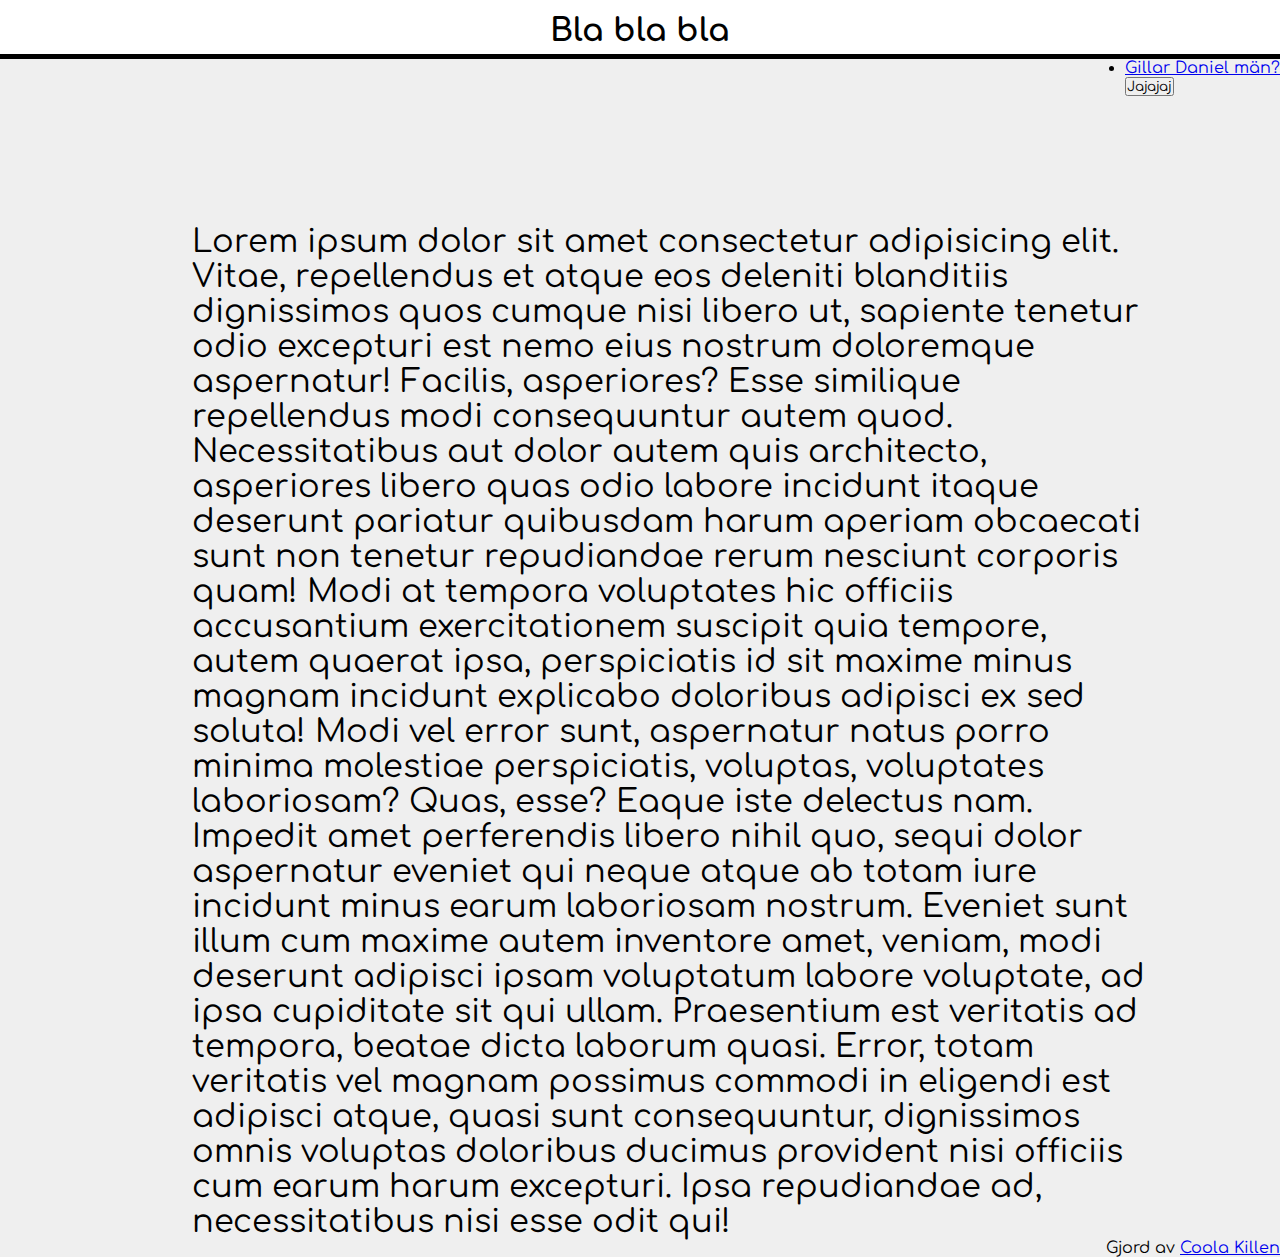
==== index.html @ 1978b9a2 "Laddar upp prototyp av hemsidan" ====
<!DOCTYPE html>
<html lang="en">
  <head>
    <meta charset="UTF-8" />
    <meta name="viewport" content="width=device-width, initial-scale=1.0" />
    <title>Panes worship site</title>
    <meta name="description" content="Hampus coola hemsida jao" />
    <link rel="stylesheet" href="style.css" />
  </head>
  <body>
    <header>
      <div class="penis">
        <h1>Bla bla bla</h1>
      </div>
      <nav class="nav">
        <ul>
          <li>
            <a href="test.html">Gillar Daniel män?</a>

            <br />
            <button type="button" onclick="alert('Hejsan svejsan')">
              Jajajaj
            </button>
          </li>
        </ul>
      </nav>
    </header>

    <section>
      <p>
        Lorem ipsum dolor sit amet consectetur adipisicing elit. Vitae,
        repellendus et atque eos deleniti blanditiis dignissimos quos cumque
        nisi libero ut, sapiente tenetur odio excepturi est nemo eius nostrum
        doloremque aspernatur! Facilis, asperiores? Esse similique repellendus
        modi consequuntur autem quod. Necessitatibus aut dolor autem quis
        architecto, asperiores libero quas odio labore incidunt itaque deserunt
        pariatur quibusdam harum aperiam obcaecati sunt non tenetur repudiandae
        rerum nesciunt corporis quam! Modi at tempora voluptates hic officiis
        accusantium exercitationem suscipit quia tempore, autem quaerat ipsa,
        perspiciatis id sit maxime minus magnam incidunt explicabo doloribus
        adipisci ex sed soluta! Modi vel error sunt, aspernatur natus porro
        minima molestiae perspiciatis, voluptas, voluptates laboriosam? Quas,
        esse? Eaque iste delectus nam. Impedit amet perferendis libero nihil
        quo, sequi dolor aspernatur eveniet qui neque atque ab totam iure
        incidunt minus earum laboriosam nostrum. Eveniet sunt illum cum maxime
        autem inventore amet, veniam, modi deserunt adipisci ipsam voluptatum
        labore voluptate, ad ipsa cupiditate sit qui ullam. Praesentium est
        veritatis ad tempora, beatae dicta laborum quasi. Error, totam veritatis
        vel magnam possimus commodi in eligendi est adipisci atque, quasi sunt
        consequuntur, dignissimos omnis voluptas doloribus ducimus provident
        nisi officiis cum earum harum excepturi. Ipsa repudiandae ad,
        necessitatibus nisi esse odit qui!
      </p>
    </section>
    <footer>
      <p>
        Gjord av <a href="https://sv.wikipedia.org/wiki/Jesus">Coola Killen</a>
      </p>
    </footer>
  </body>
</html>
---- style.css ----
@import url("https://fonts.googleapis.com/css2?family=Comfortaa:wght@300..700&display=swap");

* {
  font-family: "Comfortaa", serif;
  padding: 0;
  margin: 0;
}

body {
  display: flex;
  flex-direction: column;
  color: black;
  background-color: #efefef;
}

h1 {
}

nav {
  text-decoration: none;
  display: flex;
  justify-content: right;
}

section {
  font-size: 2rem;
  padding-top: 10%;
  padding-left: 15%;
  padding-right: 10%;
}

.penis {
  position: sticky;
  display: flex;
  justify-content: center;
  border-bottom: 5px solid black;
  padding-top: 1%;
  padding-bottom: 0.5%;
  background-color: white;
}

footer {
  display: flex;
  justify-content: right;
}
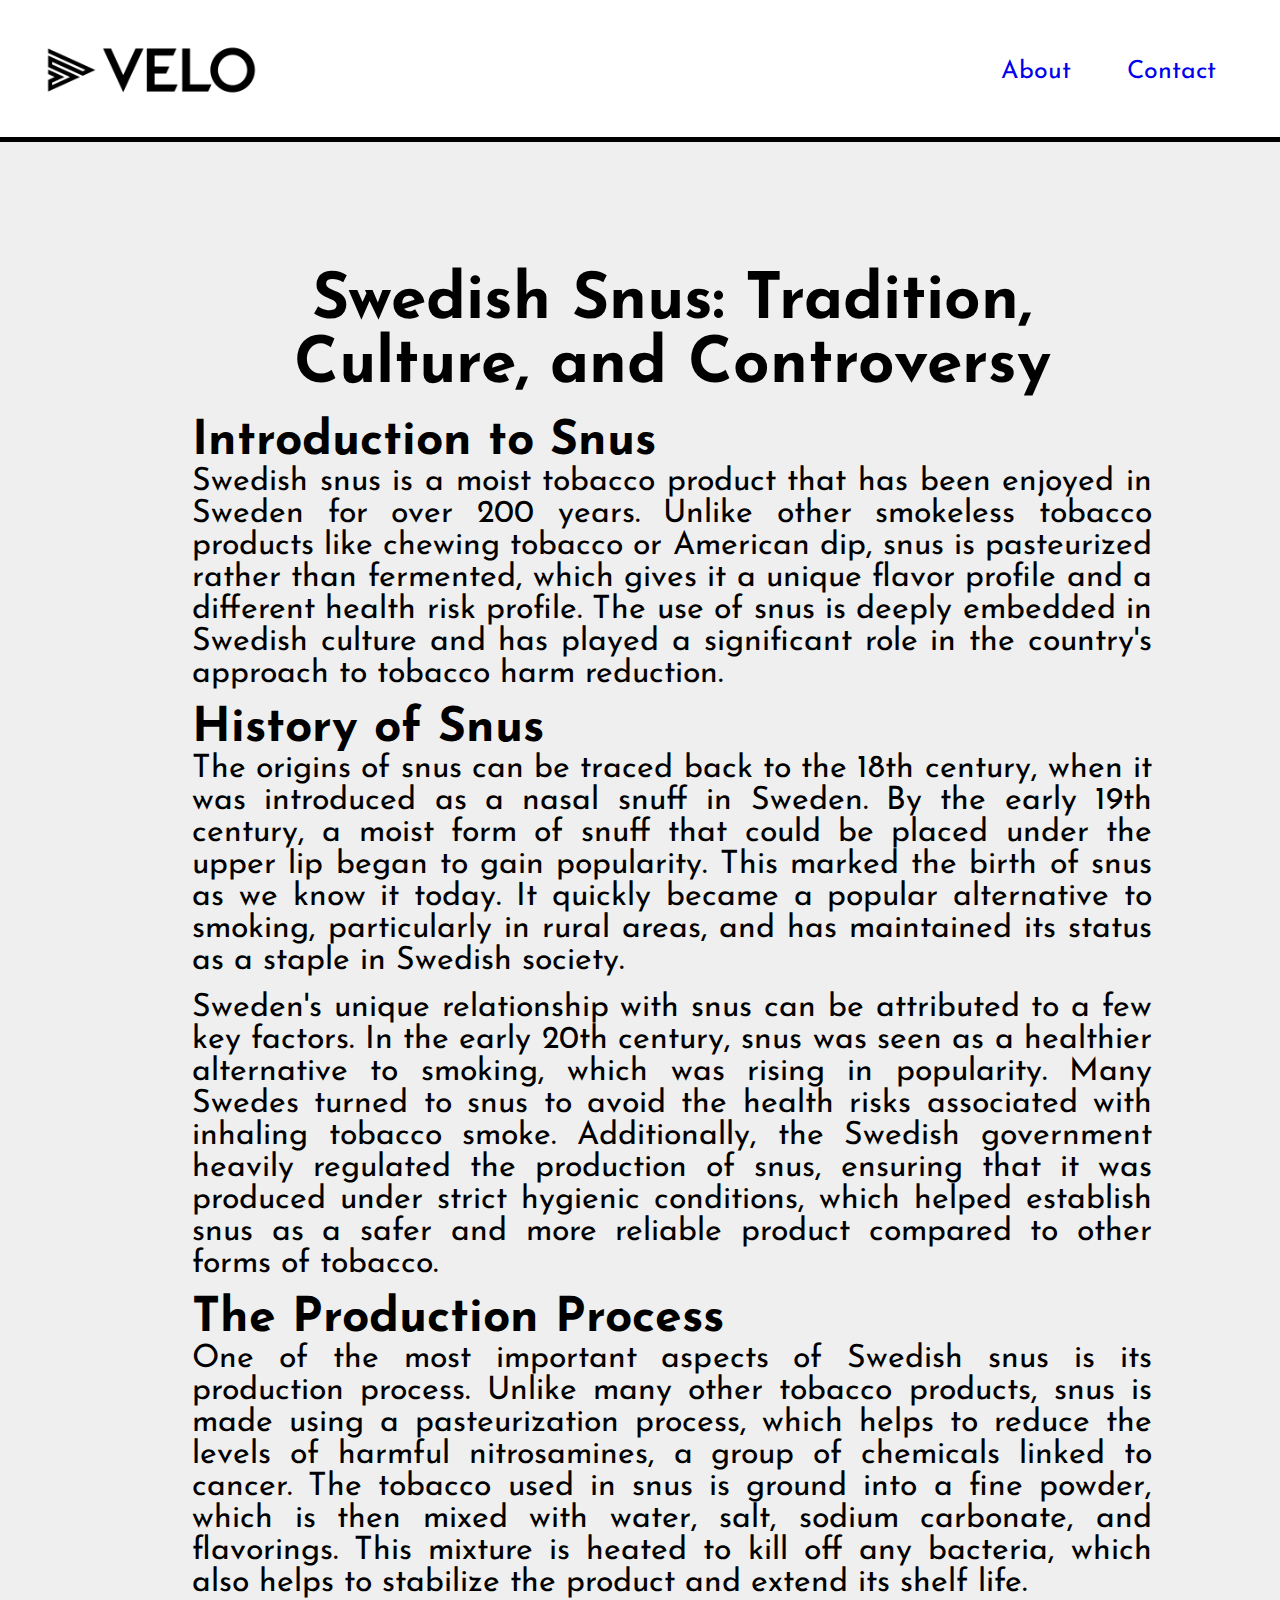
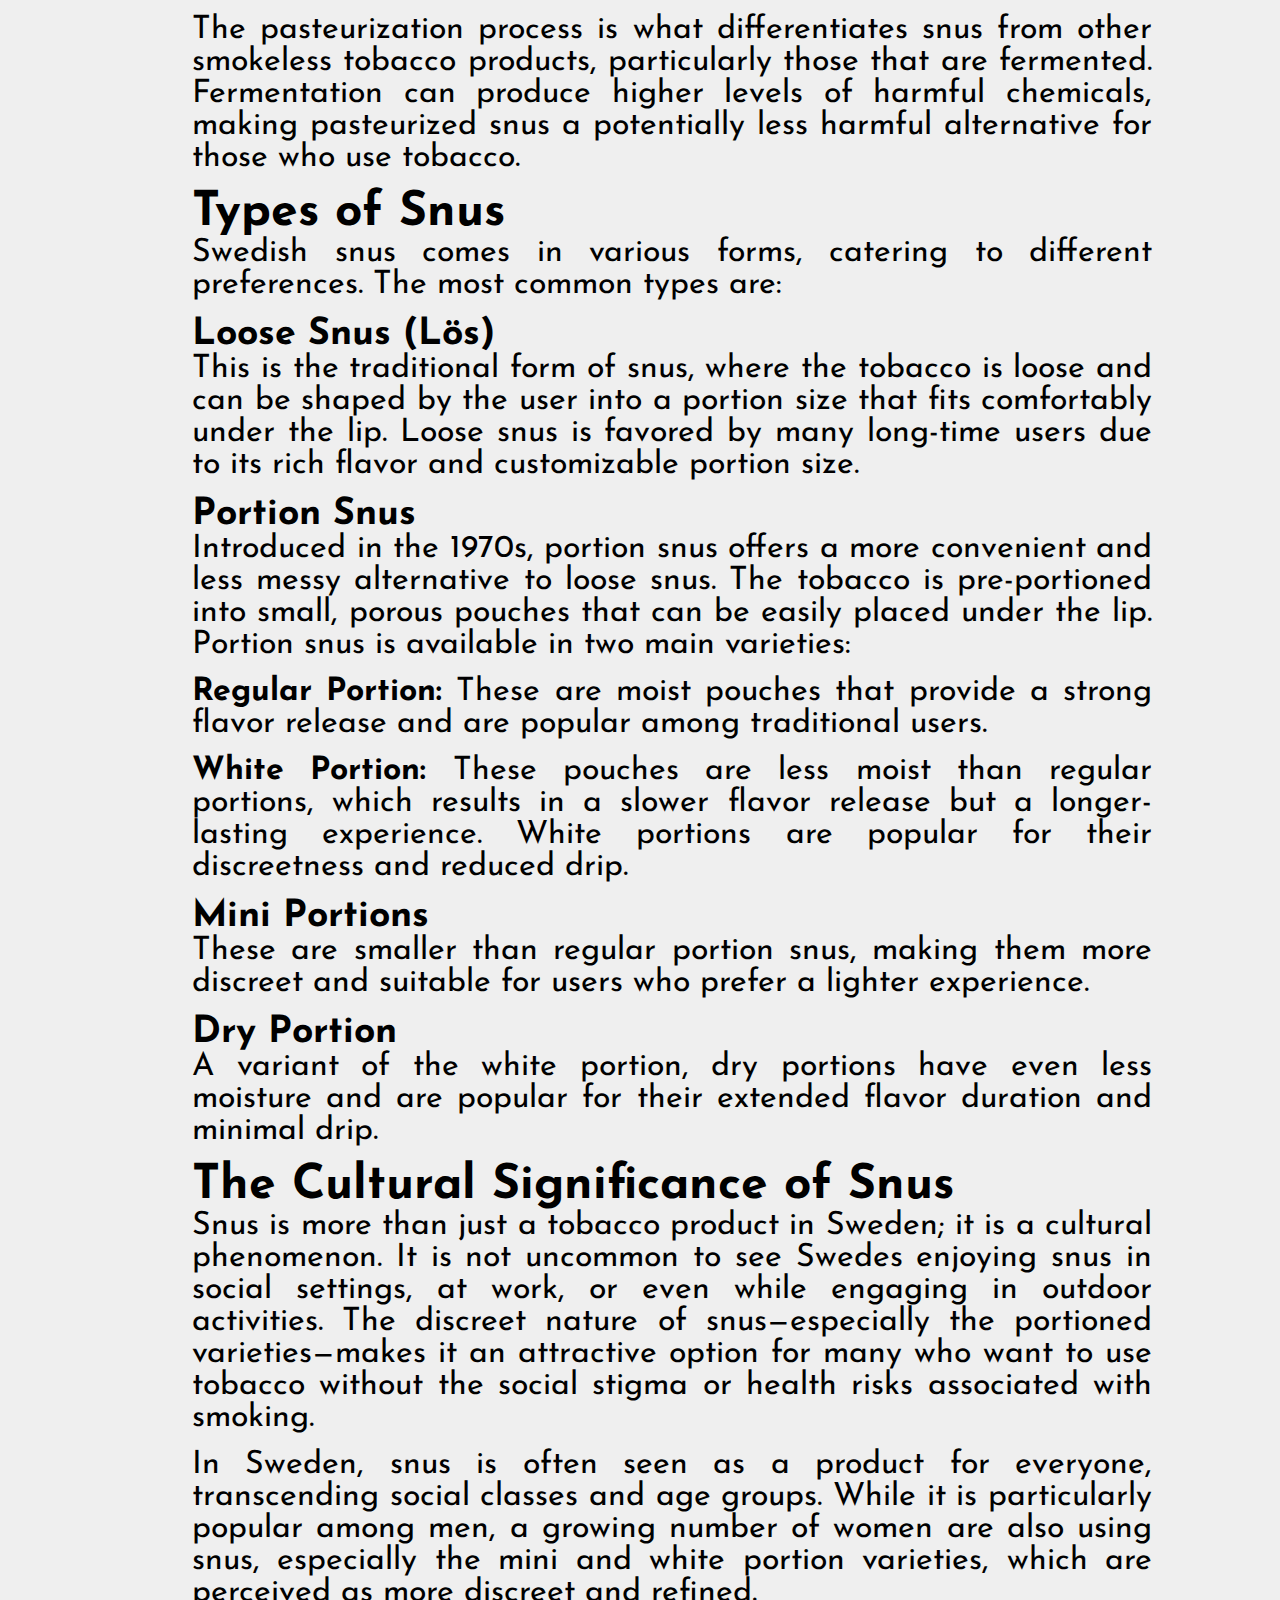
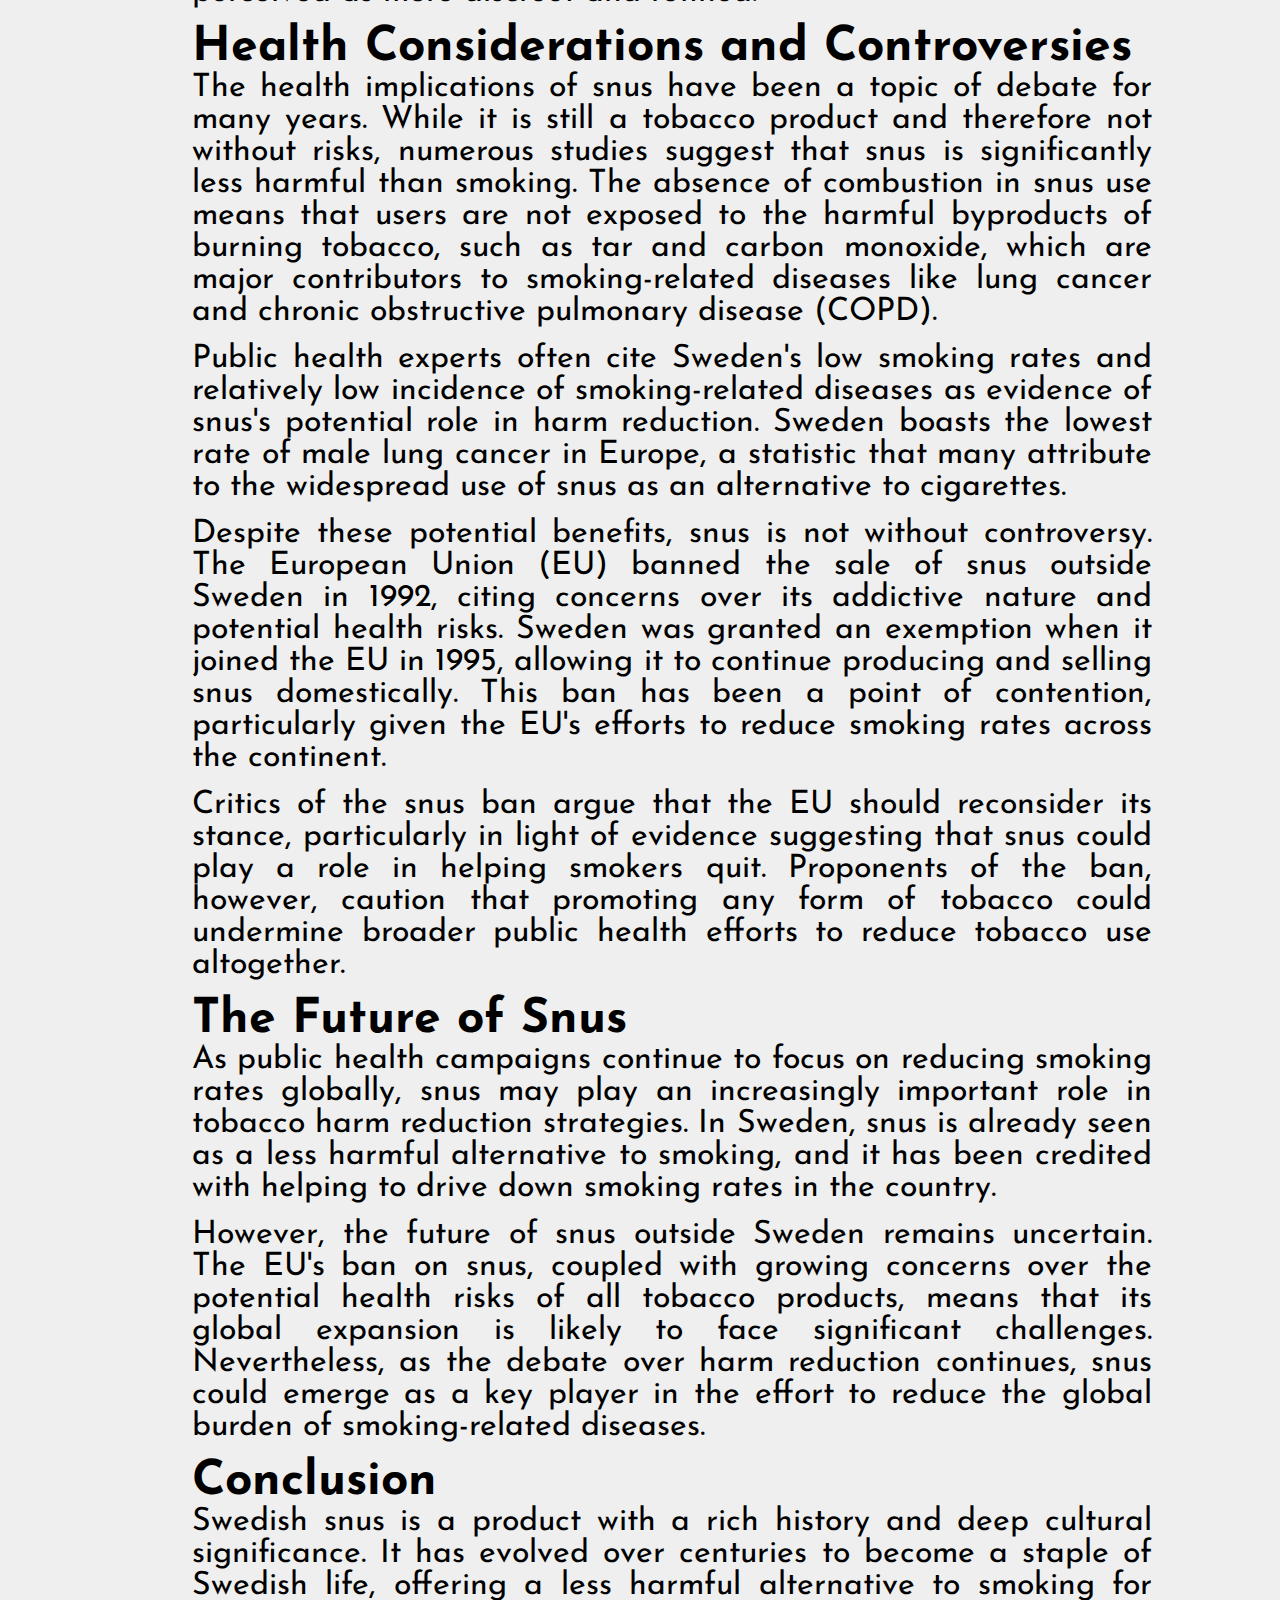
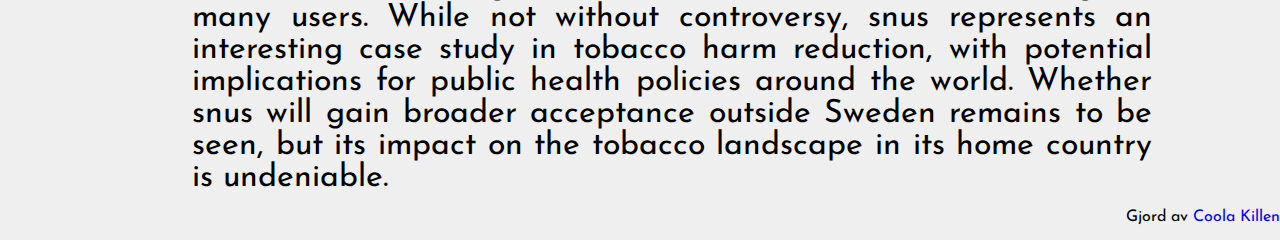
==== commit 92a8d692: "Gjorde om hemsidan till en snus sida" ====
--- a/index.html
+++ b/index.html
@@ -3,58 +3,212 @@
   <head>
     <meta charset="UTF-8" />
     <meta name="viewport" content="width=device-width, initial-scale=1.0" />
-    <title>Panes worship site</title>
-    <meta name="description" content="Hampus coola hemsida jao" />
+    <title>Snus - Swedish Gold</title>
+    <meta name="description" content="The history of snus" />
     <link rel="stylesheet" href="style.css" />
   </head>
   <body>
     <header>
-      <div class="penis">
-        <h1>Bla bla bla</h1>
+      <div class="header">
+        <a href="#top">
+          <img
+            src="/assets/velo-logo-mono.png"
+            alt="Velo snus logo"
+            class="logga"
+          />
+        </a>
       </div>
       <nav class="nav">
-        <ul>
-          <li>
-            <a href="test.html">Gillar Daniel män?</a>
-
-            <br />
-            <button type="button" onclick="alert('Hejsan svejsan')">
-              Jajajaj
-            </button>
-          </li>
-        </ul>
+        <a href="#about">About</a>
+        <span id="kontakt">
+          <a href="#contact">Contact</a>
+        </span>
       </nav>
     </header>
 
-    <section>
-      <p>
-        Lorem ipsum dolor sit amet consectetur adipisicing elit. Vitae,
-        repellendus et atque eos deleniti blanditiis dignissimos quos cumque
-        nisi libero ut, sapiente tenetur odio excepturi est nemo eius nostrum
-        doloremque aspernatur! Facilis, asperiores? Esse similique repellendus
-        modi consequuntur autem quod. Necessitatibus aut dolor autem quis
-        architecto, asperiores libero quas odio labore incidunt itaque deserunt
-        pariatur quibusdam harum aperiam obcaecati sunt non tenetur repudiandae
-        rerum nesciunt corporis quam! Modi at tempora voluptates hic officiis
-        accusantium exercitationem suscipit quia tempore, autem quaerat ipsa,
-        perspiciatis id sit maxime minus magnam incidunt explicabo doloribus
-        adipisci ex sed soluta! Modi vel error sunt, aspernatur natus porro
-        minima molestiae perspiciatis, voluptas, voluptates laboriosam? Quas,
-        esse? Eaque iste delectus nam. Impedit amet perferendis libero nihil
-        quo, sequi dolor aspernatur eveniet qui neque atque ab totam iure
-        incidunt minus earum laboriosam nostrum. Eveniet sunt illum cum maxime
-        autem inventore amet, veniam, modi deserunt adipisci ipsam voluptatum
-        labore voluptate, ad ipsa cupiditate sit qui ullam. Praesentium est
-        veritatis ad tempora, beatae dicta laborum quasi. Error, totam veritatis
-        vel magnam possimus commodi in eligendi est adipisci atque, quasi sunt
-        consequuntur, dignissimos omnis voluptas doloribus ducimus provident
-        nisi officiis cum earum harum excepturi. Ipsa repudiandae ad,
-        necessitatibus nisi esse odit qui!
+    <section id="about">
+      <h1>Swedish Snus: Tradition, Culture, and Controversy</h1>
+
+      <h2>Introduction to Snus</h2>
+      <p>
+        Swedish snus is a moist tobacco product that has been enjoyed in Sweden
+        for over 200 years. Unlike other smokeless tobacco products like chewing
+        tobacco or American dip, snus is pasteurized rather than fermented,
+        which gives it a unique flavor profile and a different health risk
+        profile. The use of snus is deeply embedded in Swedish culture and has
+        played a significant role in the country's approach to tobacco harm
+        reduction.
+      </p>
+
+      <h2>History of Snus</h2>
+      <p>
+        The origins of snus can be traced back to the 18th century, when it was
+        introduced as a nasal snuff in Sweden. By the early 19th century, a
+        moist form of snuff that could be placed under the upper lip began to
+        gain popularity. This marked the birth of snus as we know it today. It
+        quickly became a popular alternative to smoking, particularly in rural
+        areas, and has maintained its status as a staple in Swedish society.
+      </p>
+      <p>
+        Sweden's unique relationship with snus can be attributed to a few key
+        factors. In the early 20th century, snus was seen as a healthier
+        alternative to smoking, which was rising in popularity. Many Swedes
+        turned to snus to avoid the health risks associated with inhaling
+        tobacco smoke. Additionally, the Swedish government heavily regulated
+        the production of snus, ensuring that it was produced under strict
+        hygienic conditions, which helped establish snus as a safer and more
+        reliable product compared to other forms of tobacco.
+      </p>
+
+      <h2>The Production Process</h2>
+      <p>
+        One of the most important aspects of Swedish snus is its production
+        process. Unlike many other tobacco products, snus is made using a
+        pasteurization process, which helps to reduce the levels of harmful
+        nitrosamines, a group of chemicals linked to cancer. The tobacco used in
+        snus is ground into a fine powder, which is then mixed with water, salt,
+        sodium carbonate, and flavorings. This mixture is heated to kill off any
+        bacteria, which also helps to stabilize the product and extend its shelf
+        life.
+      </p>
+      <p>
+        The pasteurization process is what differentiates snus from other
+        smokeless tobacco products, particularly those that are fermented.
+        Fermentation can produce higher levels of harmful chemicals, making
+        pasteurized snus a potentially less harmful alternative for those who
+        use tobacco.
+      </p>
+
+      <h2>Types of Snus</h2>
+      <p>
+        Swedish snus comes in various forms, catering to different preferences.
+        The most common types are:
+      </p>
+      <h3>Loose Snus (Lös)</h3>
+      <p>
+        This is the traditional form of snus, where the tobacco is loose and can
+        be shaped by the user into a portion size that fits comfortably under
+        the lip. Loose snus is favored by many long-time users due to its rich
+        flavor and customizable portion size.
+      </p>
+
+      <h3>Portion Snus</h3>
+      <p>
+        Introduced in the 1970s, portion snus offers a more convenient and less
+        messy alternative to loose snus. The tobacco is pre-portioned into
+        small, porous pouches that can be easily placed under the lip. Portion
+        snus is available in two main varieties:
+      </p>
+      <p>
+        <strong>Regular Portion:</strong> These are moist pouches that provide a
+        strong flavor release and are popular among traditional users.
+      </p>
+      <p>
+        <strong>White Portion:</strong> These pouches are less moist than
+        regular portions, which results in a slower flavor release but a
+        longer-lasting experience. White portions are popular for their
+        discreetness and reduced drip.
+      </p>
+
+      <h3>Mini Portions</h3>
+      <p>
+        These are smaller than regular portion snus, making them more discreet
+        and suitable for users who prefer a lighter experience.
+      </p>
+
+      <h3>Dry Portion</h3>
+      <p>
+        A variant of the white portion, dry portions have even less moisture and
+        are popular for their extended flavor duration and minimal drip.
+      </p>
+
+      <h2>The Cultural Significance of Snus</h2>
+      <p>
+        Snus is more than just a tobacco product in Sweden; it is a cultural
+        phenomenon. It is not uncommon to see Swedes enjoying snus in social
+        settings, at work, or even while engaging in outdoor activities. The
+        discreet nature of snus—especially the portioned varieties—makes it an
+        attractive option for many who want to use tobacco without the social
+        stigma or health risks associated with smoking.
+      </p>
+      <p>
+        In Sweden, snus is often seen as a product for everyone, transcending
+        social classes and age groups. While it is particularly popular among
+        men, a growing number of women are also using snus, especially the mini
+        and white portion varieties, which are perceived as more discreet and
+        refined.
+      </p>
+
+      <h2>Health Considerations and Controversies</h2>
+      <p>
+        The health implications of snus have been a topic of debate for many
+        years. While it is still a tobacco product and therefore not without
+        risks, numerous studies suggest that snus is significantly less harmful
+        than smoking. The absence of combustion in snus use means that users are
+        not exposed to the harmful byproducts of burning tobacco, such as tar
+        and carbon monoxide, which are major contributors to smoking-related
+        diseases like lung cancer and chronic obstructive pulmonary disease
+        (COPD).
+      </p>
+      <p>
+        Public health experts often cite Sweden's low smoking rates and
+        relatively low incidence of smoking-related diseases as evidence of
+        snus's potential role in harm reduction. Sweden boasts the lowest rate
+        of male lung cancer in Europe, a statistic that many attribute to the
+        widespread use of snus as an alternative to cigarettes.
+      </p>
+      <p>
+        Despite these potential benefits, snus is not without controversy. The
+        European Union (EU) banned the sale of snus outside Sweden in 1992,
+        citing concerns over its addictive nature and potential health risks.
+        Sweden was granted an exemption when it joined the EU in 1995, allowing
+        it to continue producing and selling snus domestically. This ban has
+        been a point of contention, particularly given the EU's efforts to
+        reduce smoking rates across the continent.
+      </p>
+      <p>
+        Critics of the snus ban argue that the EU should reconsider its stance,
+        particularly in light of evidence suggesting that snus could play a role
+        in helping smokers quit. Proponents of the ban, however, caution that
+        promoting any form of tobacco could undermine broader public health
+        efforts to reduce tobacco use altogether.
+      </p>
+
+      <h2>The Future of Snus</h2>
+      <p>
+        As public health campaigns continue to focus on reducing smoking rates
+        globally, snus may play an increasingly important role in tobacco harm
+        reduction strategies. In Sweden, snus is already seen as a less harmful
+        alternative to smoking, and it has been credited with helping to drive
+        down smoking rates in the country.
+      </p>
+      <p>
+        However, the future of snus outside Sweden remains uncertain. The EU's
+        ban on snus, coupled with growing concerns over the potential health
+        risks of all tobacco products, means that its global expansion is likely
+        to face significant challenges. Nevertheless, as the debate over harm
+        reduction continues, snus could emerge as a key player in the effort to
+        reduce the global burden of smoking-related diseases.
+      </p>
+
+      <h2>Conclusion</h2>
+      <p>
+        Swedish snus is a product with a rich history and deep cultural
+        significance. It has evolved over centuries to become a staple of
+        Swedish life, offering a less harmful alternative to smoking for many
+        users. While not without controversy, snus represents an interesting
+        case study in tobacco harm reduction, with potential implications for
+        public health policies around the world. Whether snus will gain broader
+        acceptance outside Sweden remains to be seen, but its impact on the
+        tobacco landscape in its home country is undeniable.
       </p>
     </section>
-    <footer>
-      <p>
-        Gjord av <a href="https://sv.wikipedia.org/wiki/Jesus">Coola Killen</a>
+    <footer id="contact">
+      <p>
+        Gjord av
+        <a href="https://sv.wikipedia.org/wiki/Jesus" target="_blank"
+          >Coola Killen</a
+        >
       </p>
     </footer>
   </body>
--- a/style.css
+++ b/style.css
@@ -1,9 +1,13 @@
-@import url("https://fonts.googleapis.com/css2?family=Comfortaa:wght@300..700&display=swap");
+@import url("https://fonts.googleapis.com/css2?family=Josefin+Sans:ital,wght@0,100..700;1,100..700&display=swap");
 
 * {
-  font-family: "Comfortaa", serif;
+  font-family: "Josefin Sans", serif;
   padding: 0;
   margin: 0;
+}
+
+html {
+  scroll-behavior: smooth;
 }
 
 body {
@@ -13,13 +17,8 @@
   background-color: #efefef;
 }
 
-h1 {
-}
-
-nav {
-  text-decoration: none;
-  display: flex;
-  justify-content: right;
+::-webkit-scrollbar {
+  display: none;
 }
 
 section {
@@ -29,14 +28,66 @@
   padding-right: 10%;
 }
 
-.penis {
+header {
   position: sticky;
   display: flex;
-  justify-content: center;
+  top: 0;
   border-bottom: 5px solid black;
   padding-top: 1%;
   padding-bottom: 0.5%;
   background-color: white;
+  z-index: 1000;
+}
+
+header.img {
+  padding-left: 0.2rem;
+}
+
+img.logga {
+  object-fit: cover;
+  height: 120px;
+  padding: -0.2rem;
+  margin: -0.2rem;
+}
+
+.header {
+  display: flex;
+  padding-left: 3rem;
+}
+
+.nav {
+  margin-left: auto;
+  margin-top: auto;
+  margin-bottom: auto;
+  margin-right: 4rem;
+  text-decoration: none;
+  font-size: 25px;
+}
+
+#kontakt {
+  margin-left: 3rem;
+}
+
+a:link {
+  text-decoration: none;
+}
+
+a:visited {
+  text-decoration: none;
+}
+
+a:hover {
+  color: #3483eb;
+}
+
+h1 {
+  text-align: center;
+  margin-bottom: 20px;
+}
+
+p {
+  margin-bottom: 15px;
+  text-align: justify;
 }
 
 footer {
